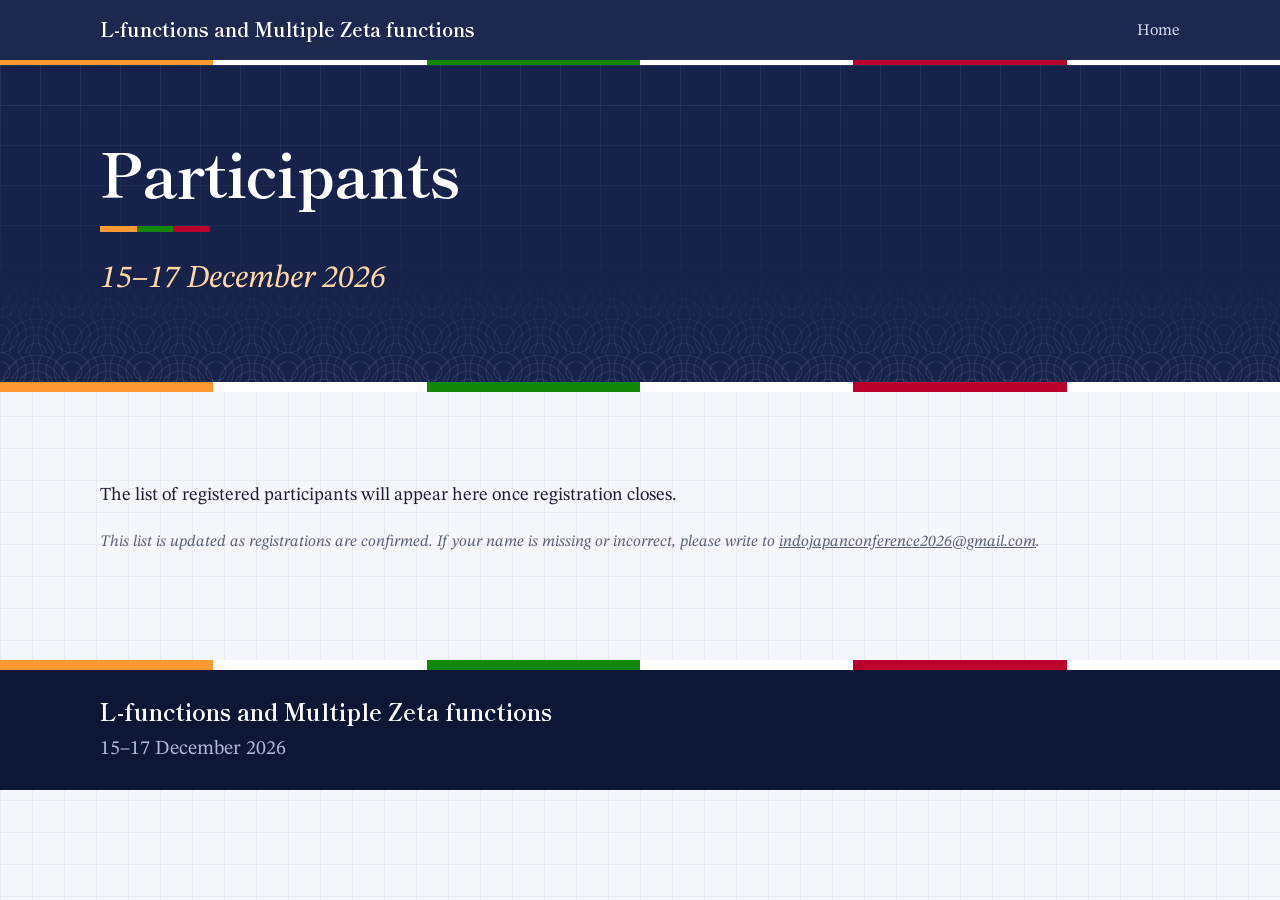
==== participants.html @ a1af37fb "Add participants.html for conference details" ====
<!DOCTYPE html>
<html lang="en">
<head>
<meta charset="UTF-8">
<meta name="viewport" content="width=device-width, initial-scale=1">
<title>Participants | L-functions and Multiple Zeta functions</title>
<meta name="description" content="Registered participants of the conference on L-functions and Multiple Zeta functions, 15-17 December 2026, The Institute of Mathematical Sciences, Chennai.">
<link rel="icon" href="favicon.jpg" type="image/jpeg">
<link rel="apple-touch-icon" href="favicon.jpg">
<link rel="preconnect" href="https://fonts.googleapis.com">
<link rel="preconnect" href="https://fonts.gstatic.com" crossorigin>
<link href="https://fonts.googleapis.com/css2?family=Shippori+Mincho:wght@500;700&family=STIX+Two+Text:ital,wght@0,400;0,500;0,600;1,400;1,500&display=swap" rel="stylesheet">
<link rel="stylesheet" href="style.css">
</head>

<body>

<header class="nav" id="site-header">
  <div class="wrap">
    <a class="brand" href="index.html">L-functions and Multiple Zeta functions</a>
    <nav aria-label="Main"><ul><li><a href="index.html">Home</a></li></ul></nav>
  </div>
</header>
<script src="nav.js"></script>

<main>

<div class="hero slim">
  <div class="wrap">
    <h1>Participants</h1>
    <p class="theme">15–17 December 2026</p>
  </div>
</div>
<div class="band" aria-hidden="true"></div>

<section>
  <div class="wrap">

    <!-- EDIT: add one line per participant inside the list below, in order of last name.
         The shape of a line is:
         <li><b>Name of the participant</b><span>Institution, country</span></li>
         While the list is empty, the message under it is shown instead. -->
    <ol class="people">
    </ol>

    <p class="empty-note">The list of registered participants will appear here once registration closes.</p>

    <p class="note">This list is updated as registrations are confirmed. If your name is missing or incorrect, please write to <a href="mailto:indojapanconference2026@gmail.com">indojapanconference2026@gmail.com</a>.</p>
  </div>
</section>

</main>

<footer id="site-footer">
  <div class="wrap"><div><strong>L-functions and Multiple Zeta functions</strong><br>15–17 December 2026</div></div>
</footer>
<script src="footer.js"></script>
</body>
</html>
---- style.css ----
/* ============ Indo-Japan Conference: shared stylesheet ============ */
:root {
  /* India */
  --saffron:  #FF9933;
  --green:    #138808;
  /* Japan */
  --crimson:  #BC002D;
  /* Shared indigo */
  --indigo:   #16224A;
  --indigo-2: #223067;

  --paper:    #F6F7FB;
  --white:    #FFFFFF;
  --ink:      #1B2133;
  --muted:    #5B6479;
  --line:     #D9DEE9;

  /* saffron | white | green  ·  white | crimson | white */
  --ribbon: linear-gradient(90deg,
    var(--saffron) 0 16.66%, #fff 16.66% 33.33%, var(--green) 33.33% 50%,
    #fff 50% 66.66%, var(--crimson) 66.66% 83.33%, #fff 83.33% 100%);

  /* wave pattern used on the dark sections */
  --waves: url("data:image/svg+xml,%3Csvg xmlns='http://www.w3.org/2000/svg' width='72' height='36' viewBox='0 0 72 36'%3E%3Cg fill='none' stroke='%23ffffff' stroke-opacity='.10' stroke-width='1.2'%3E%3Ccircle cx='36' cy='36' r='34'/%3E%3Ccircle cx='36' cy='36' r='26'/%3E%3Ccircle cx='36' cy='36' r='18'/%3E%3Ccircle cx='36' cy='36' r='10'/%3E%3Ccircle cx='0' cy='18' r='34'/%3E%3Ccircle cx='0' cy='18' r='26'/%3E%3Ccircle cx='0' cy='18' r='18'/%3E%3Ccircle cx='0' cy='18' r='10'/%3E%3Ccircle cx='72' cy='18' r='34'/%3E%3Ccircle cx='72' cy='18' r='26'/%3E%3Ccircle cx='72' cy='18' r='18'/%3E%3Ccircle cx='72' cy='18' r='10'/%3E%3C/g%3E%3C/svg%3E");

  --display: "Shippori Mincho", "Hiragino Mincho ProN", "Noto Serif", Georgia, serif;
  --text:    "STIX Two Text", "Times New Roman", Times, Georgia, serif;
  --wrap: 1080px;
}

*, *::before, *::after { box-sizing: border-box; }
html { scroll-behavior: smooth; scroll-padding-top: 72px; }
body {
  margin: 0;
  font-family: var(--text);
  font-size: 1.15rem;
  line-height: 1.65;
  color: var(--ink);
  background-color: var(--paper);
  background-image:
    linear-gradient(rgba(22,34,74,.05) 1px, transparent 1px),
    linear-gradient(90deg, rgba(22,34,74,.05) 1px, transparent 1px);
  background-size: 32px 32px;
  -webkit-font-smoothing: antialiased;
}
h1, h2, h3 { font-family: var(--display); font-weight: 500; line-height: 1.15; margin: 0; }
p { margin: 0 0 1em; }
a { color: inherit; }
:focus-visible { outline: 3px solid var(--saffron); outline-offset: 3px; border-radius: 2px; }
.wrap { width: min(var(--wrap), 100% - 2.5rem); margin-inline: auto; }

/* ---------- Navigation ---------- */
.nav { position: sticky; top: 0; z-index: 50; background: rgba(22,34,74,.97); backdrop-filter: blur(6px); }
.nav::after { content: ""; display: block; height: 5px; background: var(--ribbon); }
.nav .wrap { display: flex; align-items: center; justify-content: space-between; gap: 1.2rem; min-height: 60px; }
.brand { color: #fff; text-decoration: none; font-family: var(--display); font-size: 1.2rem; font-weight: 700; white-space: nowrap; }
.nav nav { min-width: 0; }
.nav ul { list-style: none; display: flex; gap: 1.5rem; margin: 0; padding: 0; overflow-x: auto; scrollbar-width: none; }
.nav ul::-webkit-scrollbar { display: none; }
.nav li a { color: #D5DBF0; text-decoration: none; font-size: 1.02rem; white-space: nowrap; padding: .3rem 0; border-bottom: 2px solid transparent; }
.nav li a:hover, .nav li a[aria-current="page"] { color: #fff; border-color: var(--saffron); }
/* ---------- Hero (home and page banners) ---------- */
.hero {
  position: relative; overflow: hidden; isolation: isolate;
  background: var(--indigo); color: #fff;
  padding: clamp(4rem, 9vw, 7rem) 0 clamp(4.5rem, 9vw, 7rem);
}
.hero.slim { padding: clamp(3rem, 6vw, 4.5rem) 0 clamp(3.2rem, 6vw, 4.8rem); }
.hero::after {   /* graph-paper grid fading downward */
  content: ""; position: absolute; inset: 0; z-index: -3;
  background-image:
    linear-gradient(rgba(255,255,255,.07) 1px, transparent 1px),
    linear-gradient(90deg, rgba(255,255,255,.07) 1px, transparent 1px);
  background-size: 40px 40px;
  -webkit-mask-image: linear-gradient(to bottom, #000 0%, transparent 80%);
          mask-image: linear-gradient(to bottom, #000 0%, transparent 80%);
}
.hero::before {  /* seigaiha waves rising from the bottom */
  content: ""; position: absolute; inset: 0; z-index: -3;
  background-image: var(--waves);
  background-size: 72px 36px;
  -webkit-mask-image: linear-gradient(to top, #000 0%, transparent 34%);
          mask-image: linear-gradient(to top, #000 0%, transparent 34%);
}
.hero h1 { font-size: clamp(2.7rem, 7.5vw, 5.6rem); font-weight: 700; letter-spacing: -.01em; }
.hero.slim h1 { font-size: clamp(2.3rem, 5.5vw, 3.8rem); }
.hero h1::after {
  content: ""; display: block; width: 110px; height: 6px; margin-top: 1.2rem;
  background: linear-gradient(90deg, var(--saffron) 0 33.3%, var(--green) 33.3% 66.6%, var(--crimson) 66.6% 100%);
}
.hero .theme { margin: 1.3rem 0 0; font-style: italic; font-size: clamp(1.4rem, 3vw, 2rem); color: #FFD7A6; }
.hero-meta { margin: 2.2rem 0 0; display: flex; flex-wrap: wrap; gap: 1.2rem 3rem; }
.hero-meta dt { font-size: .95rem; color: #B9C3E6; font-style: italic; }
.hero-meta dd { margin: 0; font-family: var(--display); font-size: 1.5rem; }
.hero-actions { margin-top: 2.2rem; display: flex; flex-wrap: wrap; gap: .9rem; }
.btn {
  display: inline-block; padding: .8rem 1.7rem; border-radius: 2px;
  font-weight: 600; font-size: 1.05rem; text-decoration: none;
  border: 2px solid transparent; transition: background .2s, color .2s, border-color .2s;
}
.btn-primary { background: var(--saffron); color: #1b1305; }
.btn-primary:hover { background: #FFAA55; }
.btn-ghost { border-color: rgba(255,255,255,.5); color: #fff; }
.btn-ghost:hover { background: rgba(255,255,255,.12); }

.countdown { margin-top: 2.6rem; display: flex; gap: 1.6rem; }
.countdown div { min-width: 3.4rem; }
.countdown b { display: block; font-family: var(--display); font-size: 2rem; font-weight: 500; line-height: 1; }
.countdown span { font-size: .95rem; color: #B9C3E6; font-style: italic; }
.countdown[hidden] { display: none; }

/* Framed definition in the hero */
.blackboard {
  margin-top: 3rem; padding: 1.2rem 1.6rem .6rem;
  border: 1px solid rgba(255,255,255,.3); outline: 1px solid rgba(255,255,255,.14); outline-offset: 5px;
  background: rgba(8,14,40,.38); color: #fff; overflow-x: auto;
}
.blackboard .tex { font-size: clamp(.95rem, 2.1vw, 1.4rem); }
.blackboard mjx-container { margin: .3em 0 !important; }
.blackboard .cap { margin: .2rem 0 .6rem; font-size: 1rem; color: #C8D0EC; font-style: italic; }

.band { height: 10px; background: var(--ribbon); }

/* ---------- Sections ---------- */
section { padding: clamp(3.2rem, 7vw, 5.5rem) 0; }
section.compact { padding: clamp(2.5rem, 5vw, 3.8rem) 0; }
.sec-head { max-width: 60ch; margin-bottom: 2.4rem; }
.sec-head h2 { font-size: clamp(1.9rem, 4.2vw, 2.7rem); color: var(--indigo); }
.sec-head h2::after {   /* number line */
  content: ""; display: block; width: 150px; height: 14px; margin-top: .8rem;
  background:
    radial-gradient(circle at 6px 50%, var(--saffron) 5.5px, transparent 6px),
    radial-gradient(circle at calc(100% - 6px) 50%, var(--crimson) 5.5px, transparent 6px),
    radial-gradient(circle at 50% 50%, var(--green) 4.5px, transparent 5px),
    repeating-linear-gradient(90deg, var(--indigo) 0 2px, transparent 2px 15px) center / 100% 10px no-repeat,
    linear-gradient(var(--indigo), var(--indigo)) center / 100% 2px no-repeat;
}
.sec-head p { margin-top: .9rem; color: var(--muted); font-style: italic; }

/* About */
.about-grid { display: grid; grid-template-columns: 1.4fr 1fr; gap: clamp(2rem, 5vw, 4rem); align-items: start; }
.about-grid p { font-size: 1.2rem; }
.theorem { margin: 1.6rem 0 0; padding: 1rem 1.4rem .6rem; background: var(--white); border-left: 4px solid var(--crimson); }
.theorem p { font-size: 1.12rem; }
.facts {
  background: var(--white); padding: 1.5rem 1.7rem;
  border-left: 5px solid; border-image: linear-gradient(to bottom, var(--saffron) 0 33.3%, var(--green) 33.3% 66.6%, var(--crimson) 66.6% 100%) 1;
}
.facts dl { margin: 0; }
.facts dt { font-size: .98rem; color: var(--muted); font-style: italic; }
.facts dd { margin: 0 0 1rem; font-family: var(--display); font-size: 1.25rem; color: var(--indigo); }
.facts dd:last-child { margin-bottom: 0; }
@media (max-width: 800px) { .about-grid { grid-template-columns: 1fr; } }

/* Speakers */
#speakers { background-color: var(--white); background-image: none; }
.speakers { list-style: none; margin: 0; padding: 0; display: grid; grid-template-columns: repeat(auto-fill, minmax(250px, 1fr)); gap: 1.2rem; }
.speaker { --c: var(--saffron); padding: 1.3rem 1.5rem; background: var(--paper); border-left: 5px solid var(--c); }
.speaker:nth-child(4n+2) { --c: var(--crimson); }
.speaker:nth-child(4n+3) { --c: var(--green); }
.speaker:nth-child(4n+4) { --c: var(--indigo-2); }
.speaker h3 { font-size: 1.3rem; color: var(--indigo); }
.speaker .aff { margin: .3rem 0 0; font-size: 1rem; color: var(--muted); font-style: italic; }

/* Organisers */
.organisers { list-style: none; margin: 0; padding: 0; display: flex; flex-wrap: nowrap; gap: 1.2rem; }
.organisers li { flex: 1 1 0; min-width: 0; padding: 1rem 1.3rem; background: var(--white); border-top: 4px solid var(--saffron); }
.organisers li:nth-child(3n+2) { border-top-color: var(--green); }
.organisers li:nth-child(3n+3) { border-top-color: var(--crimson); }
.organisers h3 { font-size: 1.2rem; color: var(--indigo); }
.organisers p { margin: .2rem 0 0; font-size: 1rem; color: var(--muted); font-style: italic; }
@media (max-width: 800px) { .organisers { flex-wrap: wrap; } .organisers li { flex: 1 1 240px; } }

/* Schedule page */
.daynav { display: flex; flex-wrap: wrap; gap: .6rem; margin-bottom: 1rem; }
.daynav a {
  padding: .6rem 1.3rem; border: 2px solid var(--indigo); background: var(--white); color: var(--indigo);
  text-decoration: none; font-weight: 600; border-radius: 2px;
}
.daynav a:hover { background: var(--indigo); color: #fff; box-shadow: 0 4px 0 var(--saffron); }
.day { padding: 2.2rem 0 1rem; }
.timeline { list-style: none; margin: 0; padding: 0; border-left: 3px solid var(--indigo); }
.timeline li { position: relative; display: grid; grid-template-columns: 9.5rem 1fr; gap: 1rem; padding: .9rem 0 .9rem 1.6rem; }
.timeline li::before {
  content: ""; position: absolute; left: -10px; top: 1.35rem; width: 17px; height: 17px; border-radius: 50%;
  background: var(--indigo-2); border: 3px solid var(--indigo-2);
}
.timeline li.break::before { border-color: var(--saffron); background: var(--saffron); }
.timeline li.lunch::before { border-color: var(--green);   background: var(--green); }
.timeline li.main::before  { border-color: var(--crimson); background: var(--crimson); }
.timeline time { font-family: var(--display); font-weight: 700; color: var(--indigo); }
.timeline h3 { font-family: var(--text); font-size: 1.15rem; font-weight: 600; }
.timeline p { margin: .1rem 0 0; color: var(--muted); font-size: 1.02rem; font-style: italic; }
.legend { display: flex; flex-wrap: wrap; gap: .4rem 1.4rem; margin: 2.2rem 0 0; font-size: 1rem; color: var(--muted); }
.legend i { display: inline-block; width: 11px; height: 11px; border-radius: 50%; margin-right: .4rem; vertical-align: -1px; }
.note { margin-top: .8rem; font-size: 1rem; color: var(--muted); font-style: italic; }
@media (max-width: 600px) { .timeline li { grid-template-columns: 1fr; gap: .1rem; } }

/* Photos page */
.gallery { display: grid; grid-template-columns: repeat(auto-fill, minmax(270px, 1fr)); gap: 1.4rem; }
.gallery figure { --c: var(--saffron); margin: 0; background: var(--white); border-top: 4px solid var(--c); padding-bottom: .7rem; }
.gallery figure:nth-child(3n+2) { --c: var(--green); }
.gallery figure:nth-child(3n+3) { --c: var(--crimson); }
.gallery img { display: block; width: 100%; aspect-ratio: 4 / 3; object-fit: cover; cursor: zoom-in; }
.gallery figcaption { padding: .6rem 1rem 0; font-size: 1rem; color: var(--muted); font-style: italic; }
.gallery .box {
  aspect-ratio: 4 / 3; display: grid; place-items: center; color: var(--muted); font-style: italic;
  background-color: var(--paper);
  background-image:
    linear-gradient(rgba(22,34,74,.07) 1px, transparent 1px),
    linear-gradient(90deg, rgba(22,34,74,.07) 1px, transparent 1px);
  background-size: 20px 20px;
}
.lightbox { position: fixed; inset: 0; z-index: 100; display: none; place-items: center; padding: 1.5rem; background: rgba(14,22,53,.93); cursor: zoom-out; }
.lightbox.open { display: grid; }
.lightbox img { max-width: 100%; max-height: 90vh; box-shadow: 0 10px 40px rgba(0,0,0,.5); }

/* Registration */
#register { background-color: var(--indigo); background-image: none; color: #fff; position: relative; overflow: hidden; isolation: isolate; }
#register .wrap { position: relative; }
#register::before {   /* waves rising from the bottom */
  content: ""; position: absolute; inset: 0; z-index: -3; pointer-events: none;
  background-image: var(--waves); background-size: 72px 36px;
  -webkit-mask-image: linear-gradient(to top, #000 0%, transparent 40%);
          mask-image: linear-gradient(to top, #000 0%, transparent 40%);
}
#register::after {    /* graph-paper grid fading downward */
  content: ""; position: absolute; inset: 0; z-index: -3; pointer-events: none;
  background-image:
    linear-gradient(rgba(255,255,255,.07) 1px, transparent 1px),
    linear-gradient(90deg, rgba(255,255,255,.07) 1px, transparent 1px);
  background-size: 40px 40px;
  -webkit-mask-image: linear-gradient(to bottom, #000 0%, transparent 80%);
          mask-image: linear-gradient(to bottom, #000 0%, transparent 80%);
}
#register .sec-head h2 { color: #fff; }
#register .sec-head h2::after {
  background:
    radial-gradient(circle at 6px 50%, var(--saffron) 5.5px, transparent 6px),
    radial-gradient(circle at calc(100% - 6px) 50%, var(--crimson) 5.5px, transparent 6px),
    radial-gradient(circle at 50% 50%, #3fbf2f 4.5px, transparent 5px),
    repeating-linear-gradient(90deg, #fff 0 2px, transparent 2px 15px) center / 100% 10px no-repeat,
    linear-gradient(#fff, #fff) center / 100% 2px no-repeat;
}
#register .sec-head p { color: #C5CDEA; }
.reg-grid { display: grid; grid-template-columns: repeat(auto-fit, minmax(min(100%, 400px), 1fr)); gap: 1.6rem 3rem; max-width: 1000px; }
.reg-card { background: var(--white); color: var(--ink); border-radius: 3px; overflow: hidden; box-shadow: 0 18px 50px rgba(0,0,0,.28); }
.reg-card::before { content: ""; display: block; height: 8px; background: var(--ribbon); }
.reg-body { padding: clamp(1.6rem, 4vw, 2.5rem); }
.reg-body h3 { font-size: 1.6rem; color: var(--indigo); margin-bottom: .6rem; }
.reg-body .btn { margin-top: .6rem; background: var(--crimson); color: #fff; }
.reg-body .btn:hover { background: #D8123F; }
.reg-foot { padding: 1rem clamp(1.6rem, 4vw, 2.5rem); background: #FFF1DD; border-top: 4px solid var(--saffron); font-weight: 600; color: #6B3E05; }
.reg-grid + .reg-foot { max-width: 1000px; margin-top: 1.6rem; border-radius: 3px; }


/* Venue / contact */
.info-grid { display: grid; grid-template-columns: repeat(auto-fit, minmax(260px, 1fr)); gap: 1.4rem; font-size: 1.3rem;}
.info { background: var(--white); padding: 1.5rem; border-top: 5px solid var(--green); }
.info:nth-child(2) { border-top-color: var(--crimson); }
.info h3 { font-size: 1.65rem; color: var(--indigo); margin-bottom: .5rem; }
.info p:last-child { margin-bottom: 0; }

/* Footer */
footer { background: #0E1635; color: #AEB8DC; padding: 0 0 1.1rem; font-size: 1.02rem; }
footer::before { content: ""; display: block; height: 8px; background: var(--ribbon); margin-bottom: 1.1rem; }
footer .wrap { display: flex; flex-wrap: wrap; justify-content: space-between; gap: 1rem; }
footer strong { color: #fff; font-family: var(--display); font-size: 1.1rem; }
footer em { color: #FFD7A6; }
/* logos next to the conference name */
footer .footer-id { display: flex; flex-wrap: wrap; align-items: center; gap: .6rem 1rem; }
footer .footer-id img { display: block; height: 52px; width: auto; max-width: 100%; background: #fff; padding: 4px 10px; border-radius: 3px; }#register .sec-head { max-width: none; }
#register .sec-head h2 { white-space: nowrap; font-size: max(1rem, min(clamp(1.9rem, 4.2vw, 2.7rem), calc((100vw - 2.5rem) / 16.4))); }

/* small "5 minute break" rows between talks */
.timeline li.gap { padding-top: 0; padding-bottom: 0; }
.timeline li.gap::before { width: 11px !important; height: 11px !important; left: -7px !important; top: .40rem !important; border: 2px solid #A9B1C4 !important; background: #ffffff !important; }
.timeline li.gap p { margin: 0 !important; line-height: 1.3 !important; font-size: 1.15rem !important; font-style: italic; color: #343C52 !important; }
.timeline p.dur { margin-top: .05rem; font-size: .92rem; color: #434C61; }
.timeline h3 .ttl { font-weight: 400; }
.timeline h3 .no { font-weight: 400; font-size: .85em; color: var(--muted); }
/* one panorama (Japan on the left, India on the right) behind the home page title */
.hero-pics { position: absolute; inset: 0; z-index: -4; pointer-events: none; }
.hero-pics img { position: absolute; inset: 0; width: 100%; height: 100%; object-fit: cover; object-position: 60% bottom; }
.hero-pics::after { content: ""; position: absolute; inset: 0; background: linear-gradient(to right, rgba(22, 34, 74, .66) 0%, rgba(22, 34, 74, .56) 45%, rgba(22, 34, 74, .34) 72%, rgba(22, 34, 74, .26) 100%); }
@media (max-width: 700px) {
  .hero-pics { background: linear-gradient(to right, #9683B3, #998BB0 42%, #988094 62%, #967081); }
  .hero-pics img { top: auto; bottom: 0; height: auto; aspect-ratio: 16 / 9; object-fit: contain; }
  .hero:not(.slim) { padding-bottom: calc(56.25vw + 2rem); }
  .hero-pics::after { background: linear-gradient(to top, rgba(22, 34, 74, .2) 0, rgba(22, 34, 74, .2) 56.25vw, rgba(22, 34, 74, .62) calc(56.25vw + 3.5rem), rgba(22, 34, 74, .62) 100%); }
}
@media (min-width: 1300px) {
  .hero-pics {
    background:
      linear-gradient(to bottom, #9683B3 0, #F3C3D6 55%, #F7D4D8 73%, #8F7993 73.1%, #8F7993 75%, #CBD7EC 75%, #959DC1 100%) left / 50% 100% no-repeat,
      linear-gradient(to bottom, #967081 0, #F29A5E 55%, #F6BA8C 73%, #8F6E71 73.1%, #8F6E71 75%, #E1B391 75%, #AB7F67 100%) right / 50% 100% no-repeat;
  }
  .hero-pics img { inset: 0 auto 0 50%; width: auto; height: 100%; transform: translateX(-50%); object-fit: fill; -webkit-mask-image: linear-gradient(to right, transparent 0, #000 8%, #000 96%, transparent 100%); mask-image: linear-gradient(to right, transparent 0, #000 8%, #000 96%, transparent 100%); }
}

/* Local Organising Committee: one line on screens 480 px and wider, normal 30 px size on phones */
@media (min-width: 480px) {
  #oc .sec-head { max-width: none; }
  #oc .sec-head h2 { white-space: nowrap; }
}

/* long title: two lines, smaller heading */
.hero h1 { font-size: clamp(2.2rem, 5.6vw, 4.4rem); }

/* bigger footer, and the line saying Claude was used */
footer { padding: 0 0 1.5rem; font-size: 1.25rem; }
footer::before { height: 10px; margin-bottom: 1.4rem; }
footer .wrap { gap: 1.3rem; }
footer strong { font-size: 1.45rem; }
footer .footer-id { gap: .8rem 1.3rem; }
footer .footer-id img { height: 64px; padding: 5px 12px; }
footer .footer-note { flex: 1 1 100%; margin: 1.1rem 0 0; padding-top: .9rem; border-top: 1px solid rgba(255,255,255,.18); font-size: .7em; font-style: italic; color: #8F9BC4; }

.hero h1 { font-size: clamp(2.2rem, 5.6vw, 4.4rem); }

footer { padding: 0 0 1.5rem; font-size: 1.25rem; }
footer::before { height: 10px; margin-bottom: 1.4rem; }
footer .wrap { gap: 1.3rem; }
footer strong { font-size: 1.45rem; }
footer .footer-id { gap: .8rem 1.3rem; }
footer .footer-id img { height: 64px; padding: 5px 12px; }
footer .footer-note { flex: 1 1 100%; margin: 1.1rem 0 0; padding-top: .9rem; border-top: 1px solid rgba(255,255,255,.18); font-size: .7em; font-style: italic; color: #8F9BC4; }
@media (max-width: 680px) { .brand { display: none; } }

/* Participants page: a numbered list in columns */
.people { list-style: decimal; margin: 0; padding: 0 0 0 2.4rem; columns: 2; column-gap: 3rem; }
.people li { break-inside: avoid; margin: 0 0 1rem; padding-left: .3rem; }
.people li b { display: block; font-weight: 600; color: var(--indigo); font-size: 1.1rem; line-height: 1.25; overflow-wrap: break-word; }
.people li span { display: block; margin-top: .15rem; font-size: .98rem; font-style: italic; color: var(--muted); line-height: 1.3; overflow-wrap: break-word; }
.people li::marker { color: var(--muted); font-size: .9rem; }
@media (max-width: 700px) { .people { columns: 1; padding-left: 1.6rem; } }
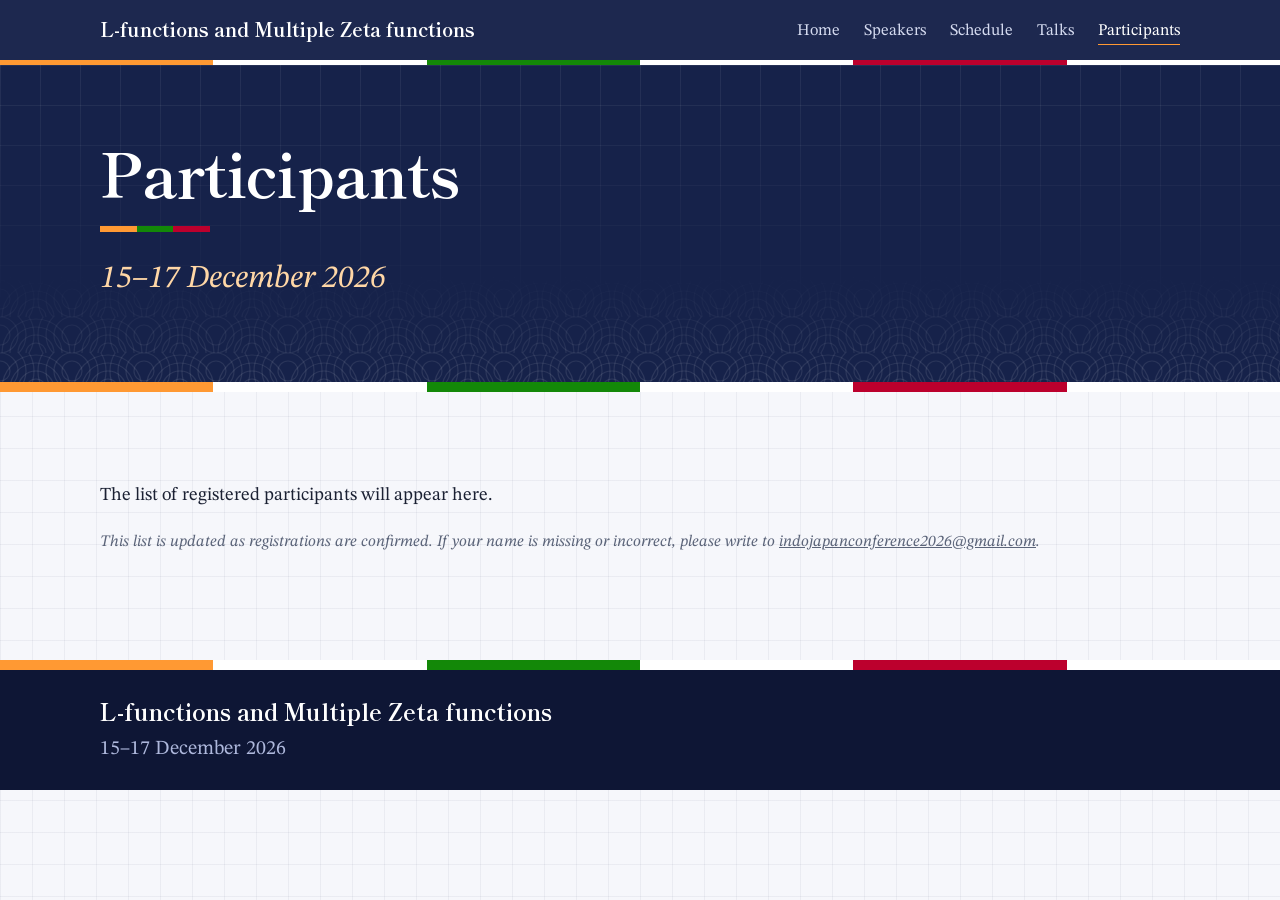
==== commit 8115b3fb: "Update participants.html" ====
--- a/participants.html
+++ b/participants.html
@@ -43,7 +43,7 @@
     <ol class="people">
     </ol>
 
-    <p class="empty-note">The list of registered participants will appear here once registration closes.</p>
+    <p class="empty-note">The list of registered participants will appear here.</p>
 
     <p class="note">This list is updated as registrations are confirmed. If your name is missing or incorrect, please write to <a href="mailto:indojapanconference2026@gmail.com">indojapanconference2026@gmail.com</a>.</p>
   </div>
